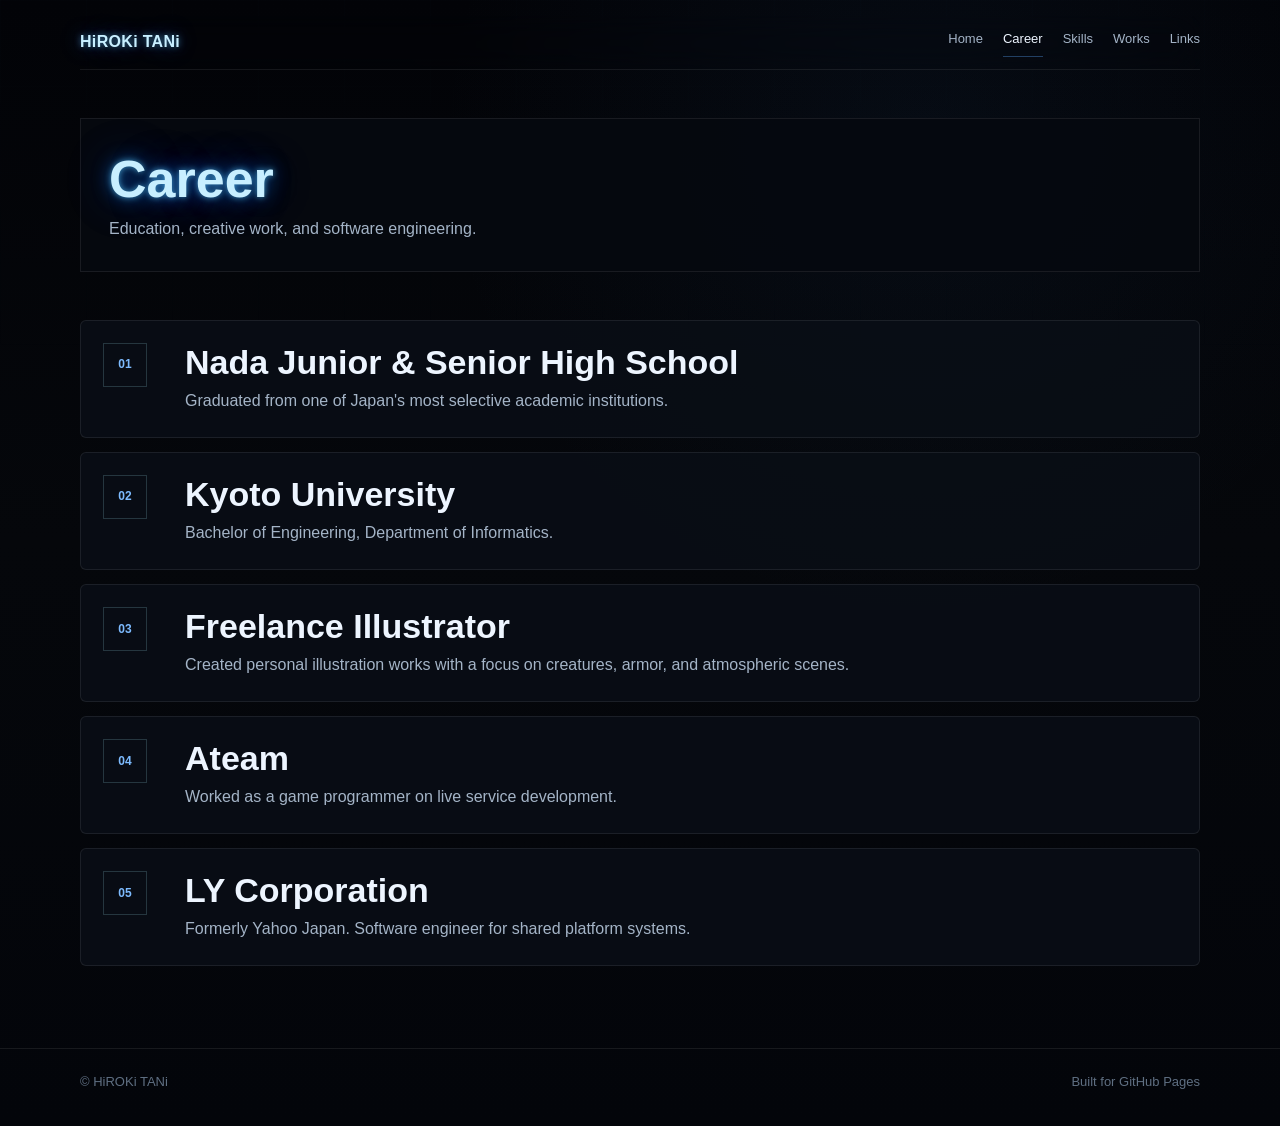
==== career.html @ cd94aea4 "Move portfolio site into subdirectory" ====
<!doctype html>
<html lang="ja">
  <head>
    <meta charset="utf-8" />
    <meta name="viewport" content="width=device-width, initial-scale=1" />
    <title>Career | HiROKi TANi</title>
    <meta name="description" content="HiROKi TANi の career timeline." />
    <meta property="og:title" content="Career | HiROKi TANi" />
    <meta property="og:description" content="Career timeline of HiROKi TANi." />
    <meta property="og:type" content="website" />
    <link rel="icon" href="assets/images/ui/favicon.svg" type="image/svg+xml" />
    <link rel="stylesheet" href="assets/css/style.css?v=mech-siege-5" />
  </head>
  <body>
    <header class="site-header site-shell">
      <a class="brand brand-glow" href="index.html">HiROKi TANi</a>
      <nav class="site-nav" aria-label="Main navigation">
        <a href="index.html">Home</a>
        <a href="career.html">Career</a>
        <a href="skills.html">Skills</a>
        <a href="works.html">Works</a>
        <a href="links.html">Links</a>
      </nav>
    </header>

    <main class="main site-shell">
      <header class="page-head">
        <h1 class="glow-text">Career</h1>
        <p>Education, creative work, and software engineering.</p>
      </header>

      <section class="section career-timeline" aria-label="Career timeline">
        <article class="career-item">
          <span class="career-index">01</span>
          <div>
            <h2>Nada Junior & Senior High School</h2>
            <p>Graduated from one of Japan's most selective academic institutions.</p>
          </div>
        </article>

        <article class="career-item">
          <span class="career-index">02</span>
          <div>
            <h2>Kyoto University</h2>
            <p>Bachelor of Engineering, Department of Informatics.</p>
          </div>
        </article>

        <article class="career-item">
          <span class="career-index">03</span>
          <div>
            <h2>Freelance Illustrator</h2>
            <p>Created personal illustration works with a focus on creatures, armor, and atmospheric scenes.</p>
          </div>
        </article>

        <article class="career-item">
          <span class="career-index">04</span>
          <div>
            <h2>Ateam</h2>
            <p>Worked as a game programmer on live service development.</p>
          </div>
        </article>

        <article class="career-item">
          <span class="career-index">05</span>
          <div>
            <h2>LY Corporation</h2>
            <p>Formerly Yahoo Japan. Software engineer for shared platform systems.</p>
          </div>
        </article>
      </section>
    </main>

    <footer class="site-footer">
      <div class="site-shell footer-inner">
        <span>© HiROKi TANi</span>
        <span>Built for GitHub Pages</span>
      </div>
    </footer>
    <script src="assets/js/main.js?v=mech-siege-5"></script>
  </body>
</html>
---- assets/css/style.css ----
:root {
  --bg: #05070b;
  --bg-soft: #0b1018;
  --bg-deep: #020307;
  --panel: rgba(10, 14, 22, 0.88);
  --panel-strong: rgba(6, 9, 15, 0.94);
  --panel-soft: rgba(14, 20, 30, 0.66);
  --line: rgba(255, 255, 255, 0.08);
  --line-strong: rgba(90, 170, 255, 0.35);
  --text: #edf5ff;
  --text-soft: #a4b4c7;
  --text-muted: #5f6f82;
  --accent: #7dbbff;
  --accent-2: #a7f0ff;
  --accent-glow: rgba(90, 170, 255, 0.12);
  --cobalt: #2f8cff;
  --ice: #c8efff;
  --work-accent: #77baff;
  --creative-accent: #8b7dff;
  --danger: #ff4d6d;
  --danger-glow: rgba(255, 77, 109, 0.25);
  --shadow: none;
  --radius: 6px;
}

* {
  box-sizing: border-box;
}

html {
  scroll-behavior: smooth;
}

body {
  margin: 0;
  min-width: 320px;
  background:
    radial-gradient(circle at 72% 12%, rgba(40, 82, 130, 0.1), transparent 30rem),
    linear-gradient(180deg, var(--bg-deep), var(--bg) 48%, #03050a);
  color: var(--text);
  font-family:
    "Avenir Next",
    "Inter",
    "Hiragino Sans",
    "Hiragino Kaku Gothic ProN",
    sans-serif;
  line-height: 1.75;
}

body::before {
  content: "";
  position: fixed;
  inset: 0;
  pointer-events: none;
  background-image:
    linear-gradient(rgba(115, 174, 235, 0.012) 1px, transparent 1px),
    linear-gradient(90deg, rgba(115, 174, 235, 0.01) 1px, transparent 1px);
  background-size: 86px 86px;
  mask-image: linear-gradient(180deg, black, transparent 46%);
}

a {
  color: inherit;
  text-decoration: none;
}

img {
  display: block;
  max-width: 100%;
}

.site-shell {
  width: min(1120px, calc(100% - 32px));
  margin: 0 auto;
}

.site-header {
  position: relative;
  z-index: 2;
  margin: 16px auto 0;
  padding: 12px 0;
  display: flex;
  align-items: center;
  justify-content: space-between;
  gap: 16px;
  border-bottom: 1px solid var(--line);
  background: transparent;
  box-shadow: none;
  backdrop-filter: blur(16px);
}

.brand {
  display: inline-flex;
  align-items: center;
  gap: 10px;
  font-weight: 700;
  letter-spacing: 0.02em;
}

.brand-glow {
  color: var(--ice);
  text-shadow:
    0 0 6px rgba(104, 202, 255, 0.56),
    0 0 20px rgba(27, 129, 255, 0.46),
    0 0 52px rgba(0, 82, 255, 0.3);
}

.site-nav {
  display: flex;
  flex-wrap: wrap;
  gap: 20px;
}

.site-nav a,
.button,
.text-link {
  min-height: 40px;
  display: inline-flex;
  align-items: center;
  justify-content: center;
  gap: 8px;
  border: 1px solid var(--line);
  background: var(--panel);
  color: var(--text-soft);
  transition: border-color 160ms ease, color 160ms ease, box-shadow 160ms ease, transform 160ms ease;
}

.site-nav a {
  min-height: auto;
  padding: 0 0 5px;
  border: 0;
  border-bottom: 1px solid transparent;
  background: transparent;
  font-size: 13px;
}

.site-nav a[aria-current="page"],
.site-nav a:hover {
  border-color: var(--line-strong);
  color: var(--text);
  box-shadow: none;
}

.site-nav a[aria-current="page"] {
  background: transparent;
  color: var(--text);
}

.button:hover,
.text-link:hover {
  border-color: var(--line-strong);
  color: var(--text);
  box-shadow: 0 0 24px rgba(90, 170, 255, 0.08);
}

.button {
  padding: 10px 16px;
  font-weight: 700;
}

.button.primary {
  color: var(--text);
  border-color: rgba(167, 240, 255, 0.42);
  background: rgba(90, 170, 255, 0.14);
  text-shadow:
    0 0 7px rgba(86, 196, 255, 0.64),
    0 0 20px rgba(22, 126, 255, 0.48),
    0 0 48px rgba(0, 74, 255, 0.3);
}

.text-link {
  padding: 8px 12px;
  font-size: 13px;
}

.main {
  position: relative;
  z-index: 1;
  padding: 48px 0 82px;
}

.hero {
  min-height: auto;
  display: grid;
  align-items: center;
  grid-template-columns: minmax(0, 1.12fr) minmax(280px, 0.88fr);
  gap: 28px;
}

.hero-panel,
.panel,
.card,
.work-card,
.link-node {
  border: 1px solid var(--line);
  background:
    linear-gradient(180deg, rgba(255, 255, 255, 0.018), transparent 54%),
    var(--panel);
  box-shadow: var(--shadow);
}

.hero-panel {
  padding: clamp(24px, 4.2vw, 44px);
  min-height: 390px;
  display: flex;
  flex-direction: column;
  justify-content: center;
  border-color: var(--line);
  background:
    linear-gradient(180deg, rgba(255, 255, 255, 0.018), transparent 52%),
    var(--panel-strong);
}

.kicker,
.section-label,
.meta-label {
  margin: 0;
  color: var(--accent);
  font-size: 11px;
  font-weight: 700;
  letter-spacing: 0.11em;
  text-transform: uppercase;
}

h1,
h2,
h3,
p {
  overflow-wrap: anywhere;
}

h1,
.section-head h2,
.page-head h1 {
  color: var(--ice);
}

.glow-text {
  color: #e6f7ff;
  text-shadow:
    0 0 6px rgba(92, 204, 255, 0.68),
    0 0 18px rgba(22, 132, 255, 0.56),
    0 0 44px rgba(0, 84, 255, 0.38),
    0 0 74px rgba(0, 48, 210, 0.2);
}

.glow-text-strong {
  color: #f2fbff;
  text-shadow:
    0 0 8px rgba(140, 226, 255, 0.85),
    0 0 24px rgba(30, 146, 255, 0.68),
    0 0 62px rgba(0, 88, 255, 0.48),
    0 0 108px rgba(0, 52, 220, 0.28);
}

h1 {
  margin: 0 0 12px;
  font-size: clamp(38px, 6vw, 72px);
  line-height: 1;
  letter-spacing: 0;
}

.hero-subtitle {
  margin: 0 0 12px;
  color: var(--text-soft);
  font-size: clamp(16px, 2.2vw, 24px);
  font-weight: 500;
}

.lead {
  max-width: 700px;
  margin: 0;
  color: var(--text-soft);
  font-size: 16px;
}

.tag-list {
  display: flex;
  flex-wrap: wrap;
  gap: 8px;
  margin: 26px 0 0;
  padding: 0;
  list-style: none;
}

.tag-list li,
.tag {
  display: inline-flex;
  align-items: center;
  min-height: 30px;
  padding: 5px 10px;
  border: 1px solid rgba(167, 240, 255, 0.16);
  background: rgba(125, 187, 255, 0.04);
  color: var(--text-soft);
  font-size: 12px;
}

.tag-list .tag-work {
  border-color: rgba(119, 186, 255, 0.24);
  background: rgba(47, 140, 255, 0.06);
  color: #c6e7ff;
}

.tag-list .tag-creative {
  border-color: rgba(139, 125, 255, 0.24);
  background: rgba(139, 125, 255, 0.055);
  color: #d4d0ff;
}

.actions {
  display: flex;
  flex-wrap: wrap;
  gap: 12px;
  margin-top: 28px;
}

.logo-showcase {
  margin: 0;
  min-height: 390px;
  display: grid;
  place-items: center;
  padding: clamp(20px, 3vw, 34px);
  border: 1px solid var(--line);
  border-radius: var(--radius);
  background: var(--panel-strong);
}

.logo-showcase img {
  width: min(100%, 380px);
  aspect-ratio: 1;
  object-fit: contain;
  filter: drop-shadow(0 0 22px rgba(90, 170, 255, 0.08));
}

.section {
  margin-top: 48px;
}

.section-head {
  display: flex;
  align-items: end;
  justify-content: space-between;
  gap: 20px;
  margin-bottom: 20px;
}

.section-head h2,
.page-head h1 {
  margin: 4px 0 0;
  font-size: clamp(30px, 4.5vw, 52px);
  line-height: 1.08;
}

.section-head p,
.page-head p {
  max-width: 760px;
  margin: 8px 0 0;
  color: var(--text-soft);
}

.grid {
  display: grid;
  gap: 18px;
}

.grid.two {
  grid-template-columns: repeat(2, minmax(0, 1fr));
}

.grid.three {
  grid-template-columns: repeat(3, minmax(0, 1fr));
}

.grid.four {
  grid-template-columns: repeat(4, minmax(0, 1fr));
}

.card,
.work-card,
.link-node,
.panel {
  border-radius: var(--radius);
}

.card,
.panel {
  padding: 22px;
}

.card:hover,
.work-card:hover,
.link-node:hover,
.featured-card:hover,
.illust-card:hover {
  border-color: var(--line-strong);
  box-shadow: 0 0 24px rgba(90, 170, 255, 0.08);
  transform: translateY(-2px);
}

.card h3,
.work-card h3,
.link-node h2 {
  margin: 0 0 8px;
  font-size: 21px;
}

.card p,
.work-card p,
.link-node p {
  margin: 0;
  color: var(--text-soft);
}

.page-head {
  padding: 28px;
  border: 1px solid var(--line);
  background: var(--panel-strong);
}

.category-tabs {
  position: sticky;
  top: 0;
  z-index: 2;
  display: flex;
  flex-wrap: wrap;
  gap: 10px;
  margin: 24px 0 8px;
  padding: 12px;
  border: 1px solid var(--line);
  background: rgba(5, 8, 13, 0.82);
  backdrop-filter: blur(12px);
}

.category-tabs a {
  min-height: 42px;
  padding: 8px 14px;
  border: 1px solid transparent;
  color: var(--text-soft);
}

.category-tabs a:hover {
  border-color: var(--line-strong);
  color: var(--text);
}

.featured-grid {
  display: grid;
  grid-template-columns: repeat(4, minmax(0, 1fr));
  gap: 16px;
}

.featured-card {
  overflow: hidden;
  border: 1px solid var(--line);
  border-radius: var(--radius);
  background: var(--panel);
  transition: border-color 160ms ease, box-shadow 160ms ease, transform 160ms ease;
}

.featured-card img {
  width: 100%;
  aspect-ratio: 16 / 10;
  object-fit: cover;
  border-bottom: 1px solid var(--line);
  background: var(--bg-soft);
}

.featured-card span {
  display: block;
  padding: 14px 14px 0;
  color: var(--accent);
  font-size: 11px;
  font-weight: 700;
  letter-spacing: 0.08em;
  text-transform: uppercase;
}

.work-card .meta-label,
.card .meta-label,
.featured-card span {
  color: #dcedff;
  text-shadow:
    0 0 5px rgba(88, 198, 255, 0.62),
    0 0 17px rgba(24, 128, 255, 0.44),
    0 0 38px rgba(0, 76, 255, 0.22);
}

.featured-card h3 {
  margin: 3px 14px 6px;
  font-size: 18px;
  line-height: 1.35;
}

.featured-card p {
  margin: 0;
  padding: 0 14px 16px;
  color: var(--text-soft);
  font-size: 13px;
  line-height: 1.65;
}

.work-card {
  padding: 0;
  overflow: hidden;
}

.work-image {
  aspect-ratio: 16 / 10;
  width: 100%;
  object-fit: cover;
  background: var(--bg-soft);
  border-bottom: 1px solid var(--line);
}

.work-body {
  padding: 18px;
}

.work-meta {
  margin-top: 14px;
  display: grid;
  gap: 10px;
}

.work-meta h4 {
  margin: 0 0 4px;
  color: var(--accent);
  font-size: 12px;
  letter-spacing: 0.08em;
  text-transform: uppercase;
}

.work-meta ul {
  margin: 0;
  padding-left: 18px;
  color: var(--text-soft);
}

.youtube-grid {
  display: grid;
  gap: 14px;
  margin-top: 18px;
}

.youtube-card {
  overflow: hidden;
  border: 1px solid rgba(47, 140, 255, 0.2);
  border-radius: var(--radius);
  background:
    linear-gradient(180deg, rgba(30, 90, 180, 0.1), transparent 58%),
    var(--panel-strong);
  box-shadow:
    0 0 28px rgba(0, 92, 255, 0.12),
    inset 0 0 18px rgba(90, 170, 255, 0.08);
  transition: border-color 160ms ease, box-shadow 160ms ease, transform 160ms ease;
}

.youtube-card:hover {
  border-color: rgba(92, 204, 255, 0.45);
  box-shadow:
    0 0 34px rgba(0, 92, 255, 0.2),
    inset 0 0 20px rgba(90, 170, 255, 0.1);
  transform: translateY(-2px);
}

.youtube-card__link {
  display: grid;
  grid-template-columns: 168px minmax(0, 1fr);
  min-height: 132px;
}

.youtube-card__thumb {
  position: relative;
  min-height: 132px;
  overflow: hidden;
  border-right: 1px solid rgba(47, 140, 255, 0.16);
  background: var(--bg-deep);
}

.youtube-card__thumb img {
  width: 100%;
  height: 100%;
  object-fit: cover;
  filter: saturate(0.9) contrast(1.08) brightness(0.8);
}

.youtube-card__thumb::after {
  content: "";
  position: absolute;
  inset: 0;
  background:
    linear-gradient(135deg, rgba(0, 12, 28, 0.05), rgba(0, 0, 0, 0.36)),
    radial-gradient(circle at 50% 50%, rgba(47, 140, 255, 0.16), transparent 46%);
}

.youtube-card__play {
  position: absolute;
  left: 50%;
  top: 50%;
  z-index: 1;
  display: inline-flex;
  align-items: center;
  justify-content: center;
  width: 44px;
  height: 44px;
  border: 1px solid rgba(126, 207, 255, 0.58);
  border-radius: 50%;
  background: rgba(2, 7, 16, 0.78);
  color: #e6f7ff;
  font-size: 18px;
  line-height: 1;
  text-indent: 3px;
  text-shadow:
    0 0 7px rgba(86, 196, 255, 0.7),
    0 0 22px rgba(22, 126, 255, 0.54);
  transform: translate(-50%, -50%);
}

.youtube-card__body {
  padding: 16px;
}

.youtube-card__kicker {
  margin: 0 0 4px;
  color: #dcedff;
  font-size: 11px;
  font-weight: 700;
  letter-spacing: 0.11em;
  text-transform: uppercase;
  text-shadow:
    0 0 5px rgba(88, 198, 255, 0.62),
    0 0 17px rgba(24, 128, 255, 0.44);
}

.youtube-card__title {
  margin: 0 0 6px;
  color: var(--ice);
  font-size: 18px;
  line-height: 1.28;
}

.youtube-card__description {
  margin: 0;
  color: var(--text-soft);
  font-size: 13px;
  line-height: 1.65;
}

.app-store-grid {
  align-items: stretch;
}

.app-store-card {
  min-height: 100%;
}

.app-store-card-inner {
  min-height: 100%;
  display: grid;
  grid-template-columns: 116px minmax(0, 1fr);
  gap: 18px;
  padding: 18px;
}

.app-icon {
  width: 116px;
  height: 116px;
  border: 1px solid rgba(47, 140, 255, 0.28);
  border-radius: 22px;
  background: var(--bg-soft);
  box-shadow:
    0 0 26px rgba(0, 92, 255, 0.16),
    inset 0 0 18px rgba(90, 170, 255, 0.08);
}

.app-store-card .work-body {
  padding: 0;
}

.app-store-card h3 {
  color: var(--ice);
}

.app-store-card p:not(.meta-label) {
  display: -webkit-box;
  min-height: 5.25em;
  overflow: hidden;
  -webkit-box-orient: vertical;
  -webkit-line-clamp: 3;
}

.app-store-link {
  width: fit-content;
  margin-top: 16px;
}

.gallery-item {
  min-height: 220px;
  display: grid;
  place-items: center;
  padding: 18px;
  border: 1px dashed rgba(111, 230, 255, 0.36);
  background:
    linear-gradient(135deg, rgba(89, 167, 255, 0.1), transparent),
    var(--panel-soft);
  color: var(--text-soft);
  text-align: center;
}

.gallery-item strong {
  display: block;
  color: var(--text);
  font-size: 20px;
}

.illust-grid {
  display: grid;
  grid-template-columns: repeat(2, minmax(0, 1fr));
  gap: 18px;
}

.illust-card {
  margin: 0;
  overflow: hidden;
  border: 1px solid var(--line);
  border-radius: var(--radius);
  background: var(--panel);
  box-shadow: var(--shadow);
  transition: border-color 160ms ease, box-shadow 160ms ease, transform 160ms ease;
}

.illust-card img {
  width: 100%;
  aspect-ratio: 16 / 10;
  object-fit: cover;
  background: var(--bg-soft);
}

.illust-card figcaption {
  padding: 12px 14px;
  border-top: 1px solid var(--line);
  color: var(--text-soft);
  font-size: 13px;
}

.career-timeline {
  display: grid;
  gap: 14px;
}

.career-item {
  display: grid;
  grid-template-columns: 64px minmax(0, 1fr);
  gap: 18px;
  padding: 22px;
  border: 1px solid var(--line);
  border-radius: var(--radius);
  background: var(--panel);
  box-shadow: var(--shadow);
}

.career-index {
  display: inline-flex;
  align-items: center;
  justify-content: center;
  width: 44px;
  height: 44px;
  border: 1px solid rgba(167, 240, 255, 0.18);
  color: var(--accent);
  font-size: 12px;
  font-weight: 800;
}

.career-item h2 {
  margin: 0 0 6px;
  font-size: clamp(22px, 3vw, 34px);
  line-height: 1.12;
}

.career-item p {
  margin: 0;
  color: var(--text-soft);
}

.highlight-card {
  background:
    radial-gradient(circle at 70% 0%, rgba(125, 187, 255, 0.12), transparent 44%),
    var(--panel);
}

.score {
  color: var(--text);
  font-size: clamp(32px, 5vw, 48px);
  font-weight: 800;
  line-height: 1.05;
  text-shadow:
    0 0 8px rgba(140, 226, 255, 0.82),
    0 0 24px rgba(30, 146, 255, 0.64),
    0 0 62px rgba(0, 88, 255, 0.44);
}

.expertise-list {
  margin: 0;
  padding-left: 18px;
  color: var(--text-soft);
}

.compact-section {
  margin-top: 18px;
}

.link-grid {
  display: grid;
  grid-template-columns: repeat(3, minmax(0, 1fr));
  gap: 16px;
}

.link-node {
  min-height: 170px;
  padding: 18px;
  position: relative;
  overflow: hidden;
}

.link-node::after {
  content: "";
  position: absolute;
  right: -32px;
  bottom: -32px;
  width: 96px;
  height: 96px;
  border: 1px solid rgba(111, 230, 255, 0.08);
  transform: rotate(45deg);
}

.site-footer {
  padding: 22px 0 32px;
  border-top: 1px solid var(--line);
  color: var(--text-muted);
  font-size: 13px;
}

.footer-inner {
  display: flex;
  justify-content: space-between;
  gap: 16px;
}

@media (max-width: 880px) {
  .hero,
  .grid.two,
  .grid.three,
  .grid.four,
  .featured-grid,
  .link-grid,
  .illust-grid {
    grid-template-columns: 1fr;
  }

  .hero {
    min-height: auto;
  }

  .hero-panel,
  .logo-showcase {
    min-height: auto;
  }

  .section-head,
  .footer-inner {
    align-items: stretch;
    flex-direction: column;
  }
}

@media (max-width: 560px) {
  .site-shell {
    width: min(100% - 20px, 1120px);
  }

  .main {
    padding-top: 34px;
  }

  .hero-panel,
  .page-head,
  .logo-showcase {
    padding: 22px;
  }

  .site-nav a {
    flex: 0 0 auto;
  }

  .site-header {
    align-items: stretch;
    flex-direction: column;
  }

  .career-item {
    grid-template-columns: 1fr;
  }

  .app-store-card-inner {
    grid-template-columns: 1fr;
  }

  .youtube-card__link {
    grid-template-columns: 1fr;
  }

  .youtube-card__thumb {
    aspect-ratio: 16 / 9;
    border-right: 0;
    border-bottom: 1px solid rgba(47, 140, 255, 0.16);
  }

  .app-icon {
    width: 96px;
    height: 96px;
  }

}
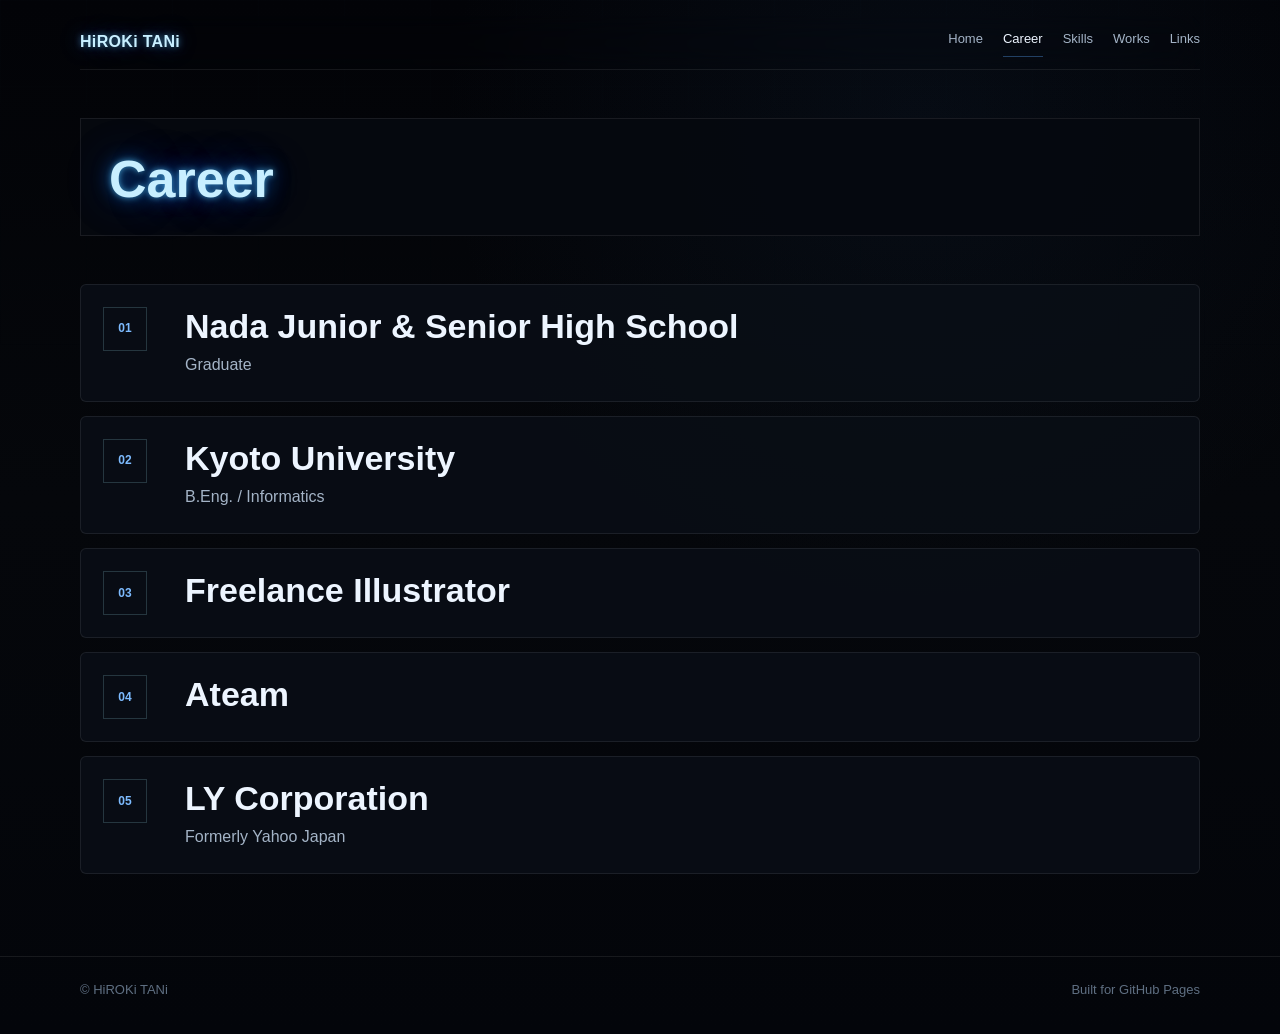
==== commit 42383220: "Simplify portfolio copy and add sound making video" ====
--- a/career.html
+++ b/career.html
@@ -26,7 +26,6 @@
     <main class="main site-shell">
       <header class="page-head">
         <h1 class="glow-text">Career</h1>
-        <p>Education, creative work, and software engineering.</p>
       </header>
 
       <section class="section career-timeline" aria-label="Career timeline">
@@ -34,7 +33,7 @@
           <span class="career-index">01</span>
           <div>
             <h2>Nada Junior & Senior High School</h2>
-            <p>Graduated from one of Japan's most selective academic institutions.</p>
+            <p>Graduate</p>
           </div>
         </article>
 
@@ -42,7 +41,7 @@
           <span class="career-index">02</span>
           <div>
             <h2>Kyoto University</h2>
-            <p>Bachelor of Engineering, Department of Informatics.</p>
+            <p>B.Eng. / Informatics</p>
           </div>
         </article>
 
@@ -50,7 +49,6 @@
           <span class="career-index">03</span>
           <div>
             <h2>Freelance Illustrator</h2>
-            <p>Created personal illustration works with a focus on creatures, armor, and atmospheric scenes.</p>
           </div>
         </article>
 
@@ -58,7 +56,6 @@
           <span class="career-index">04</span>
           <div>
             <h2>Ateam</h2>
-            <p>Worked as a game programmer on live service development.</p>
           </div>
         </article>
 
@@ -66,7 +63,7 @@
           <span class="career-index">05</span>
           <div>
             <h2>LY Corporation</h2>
-            <p>Formerly Yahoo Japan. Software engineer for shared platform systems.</p>
+            <p>Formerly Yahoo Japan</p>
           </div>
         </article>
       </section>
